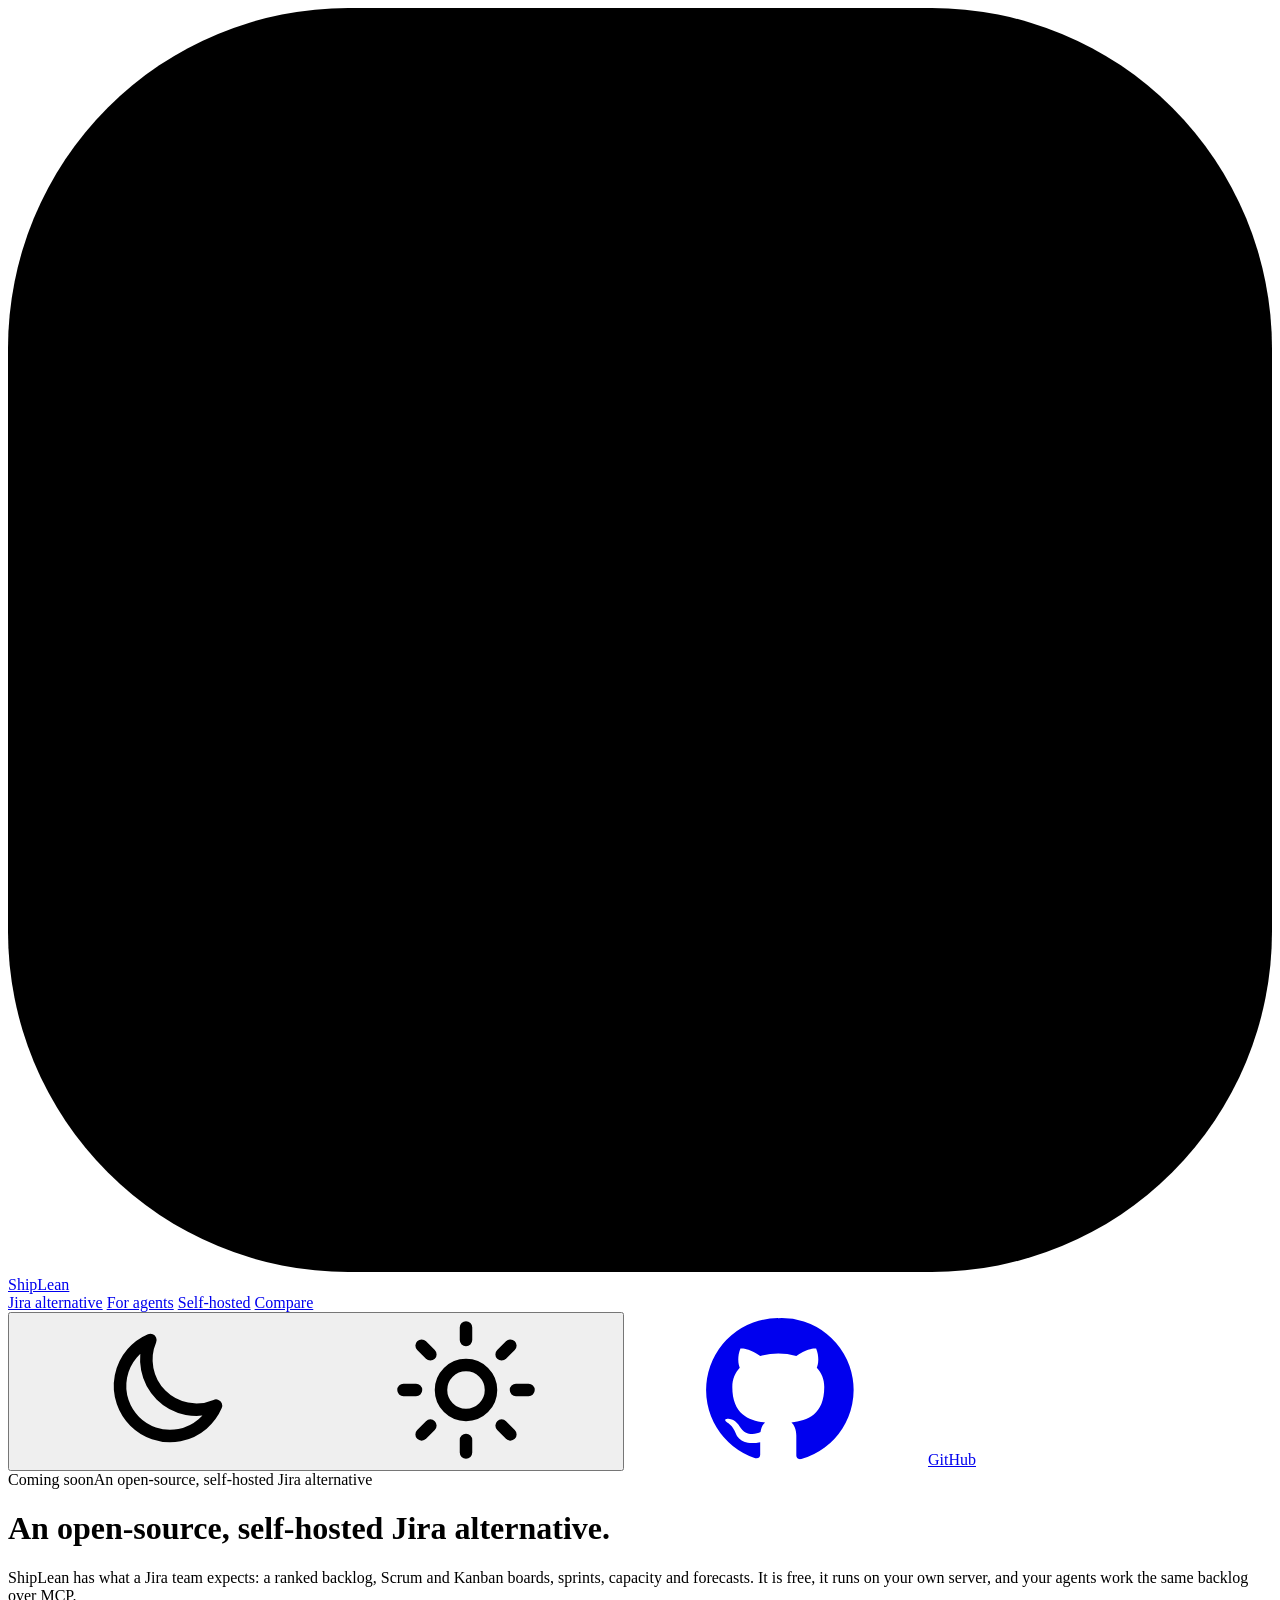
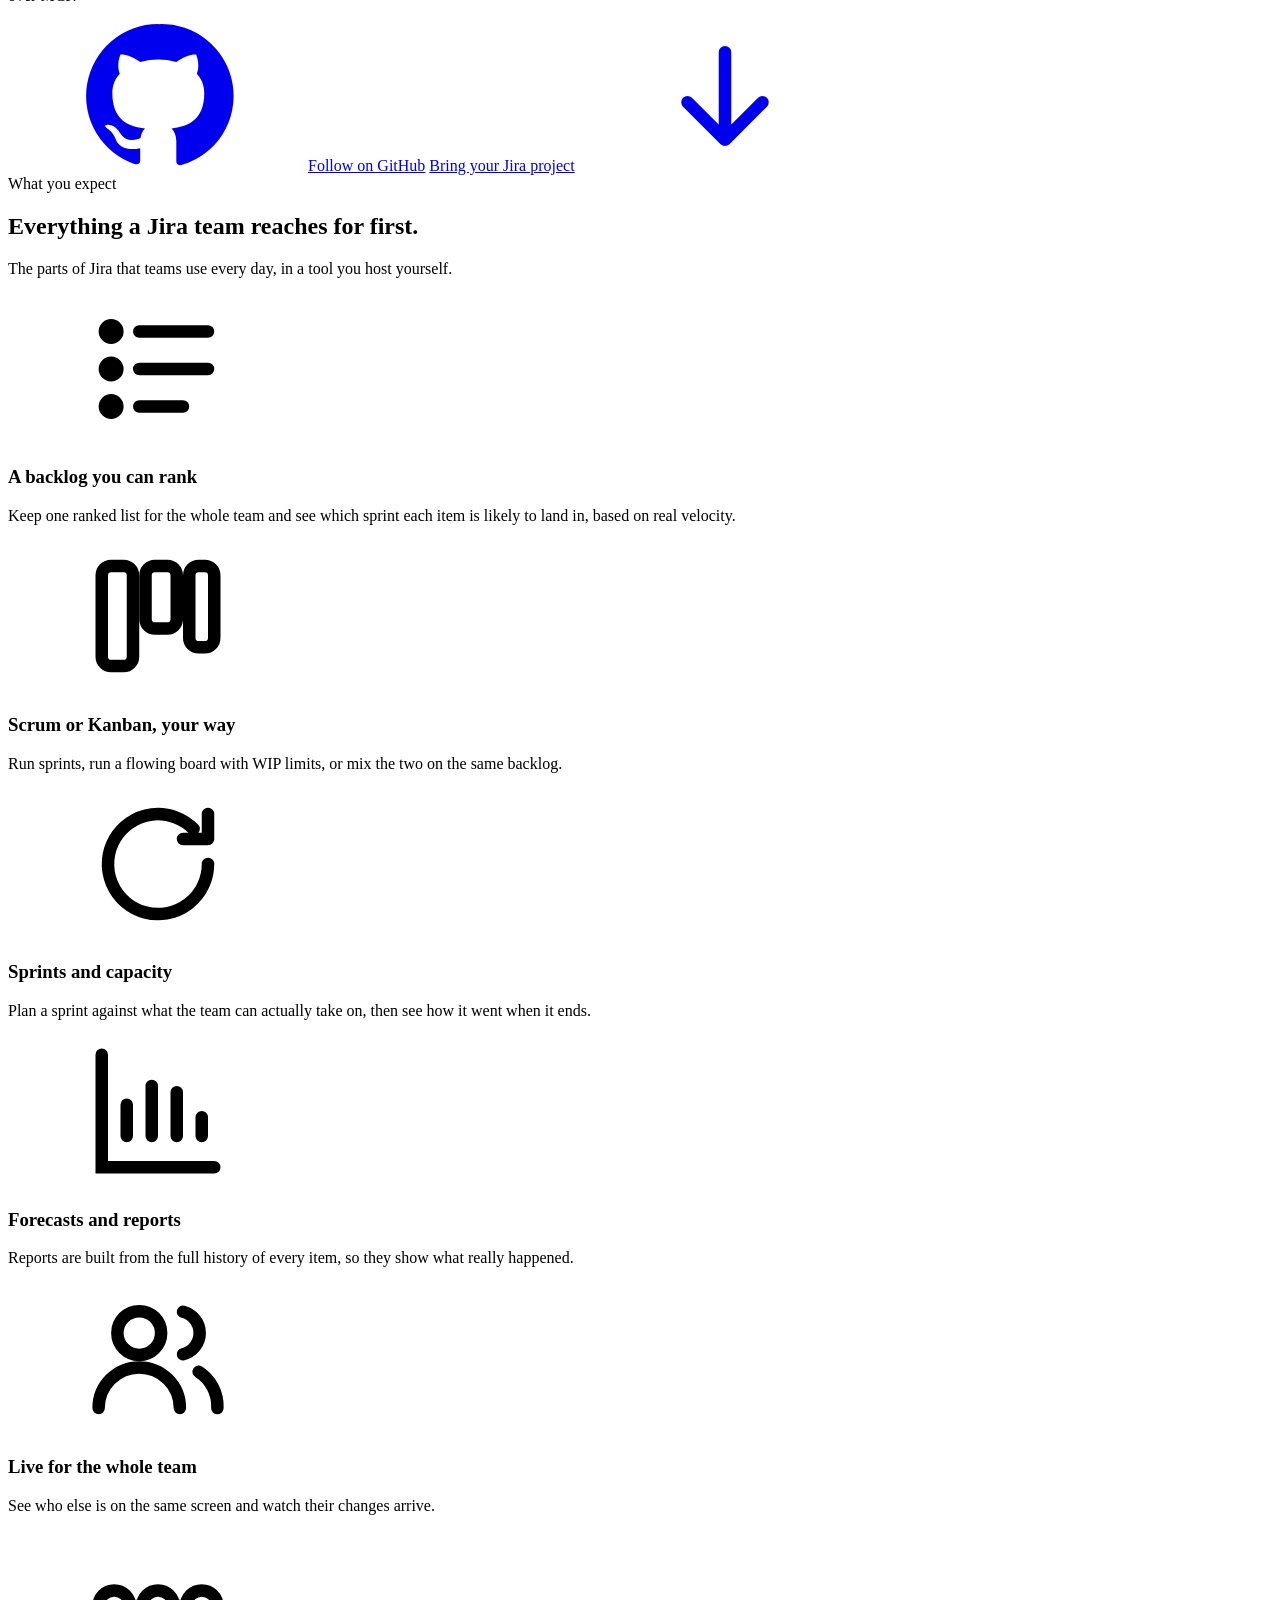
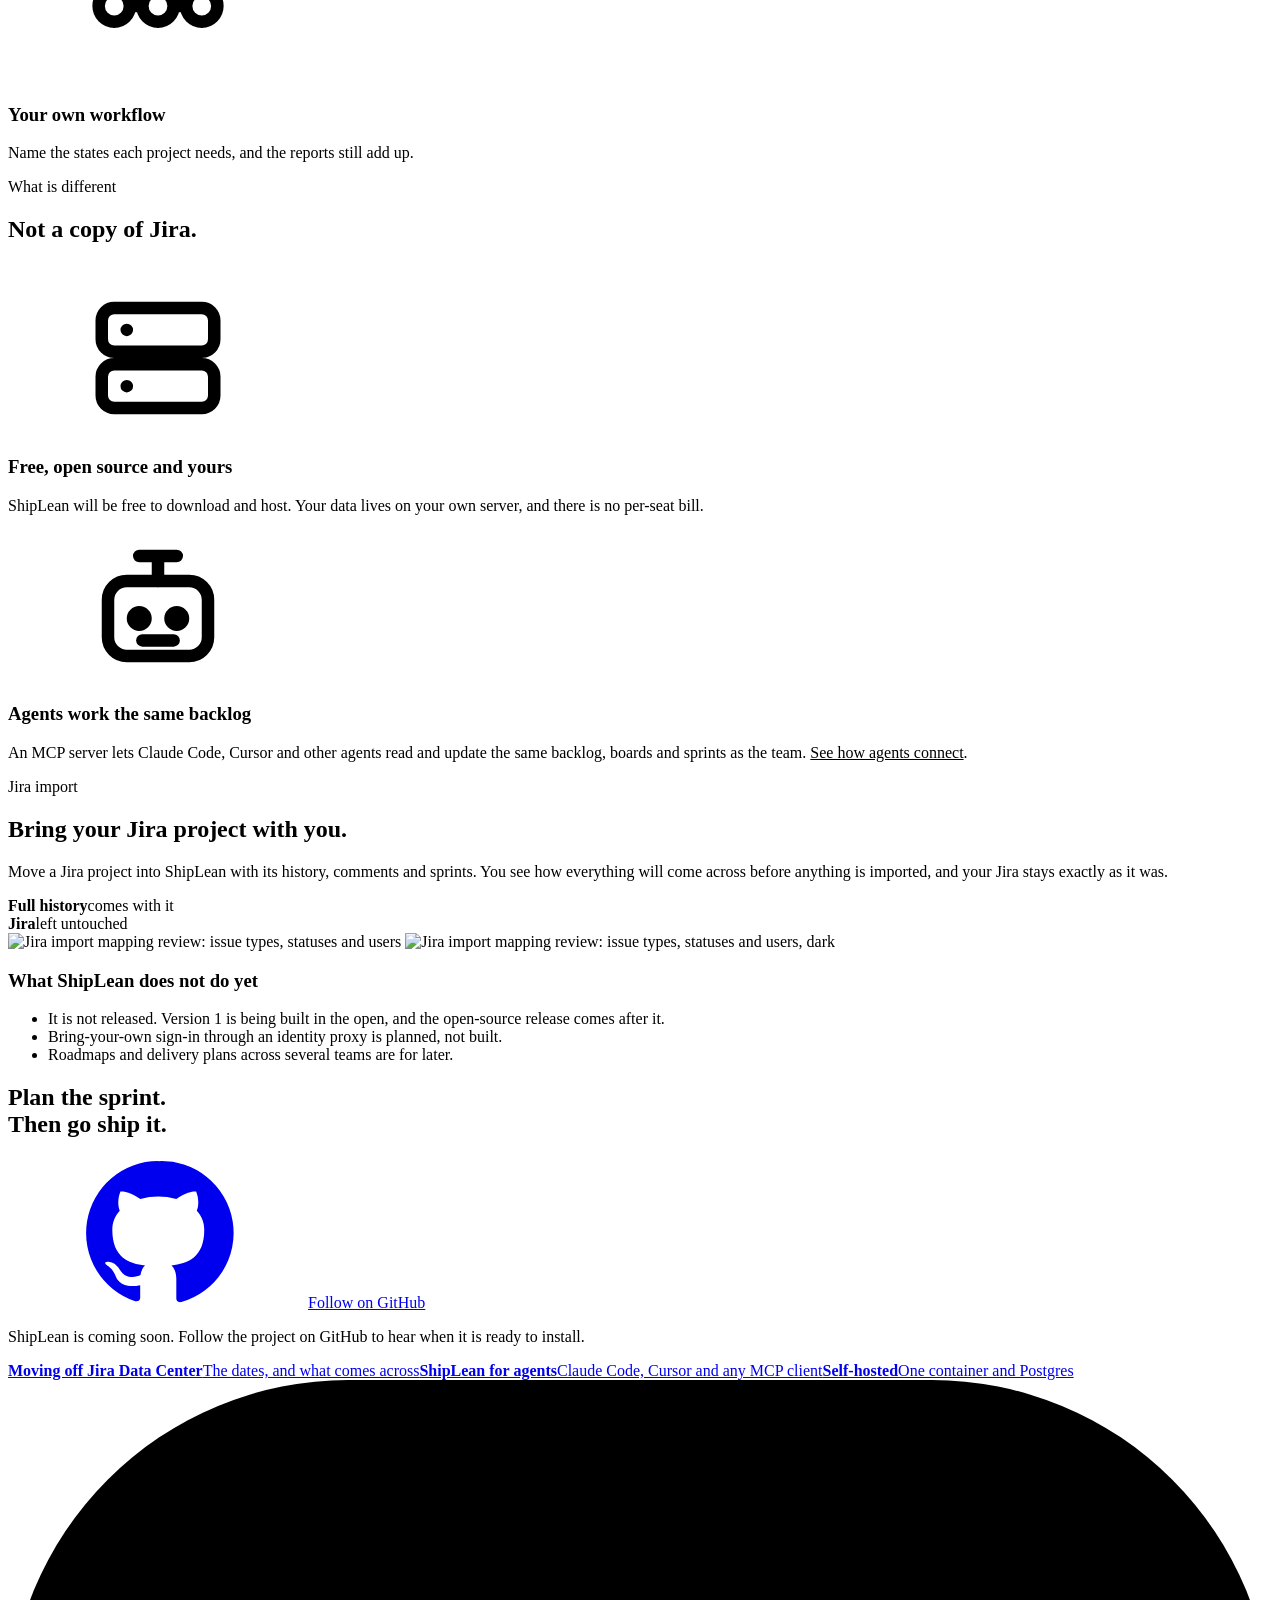
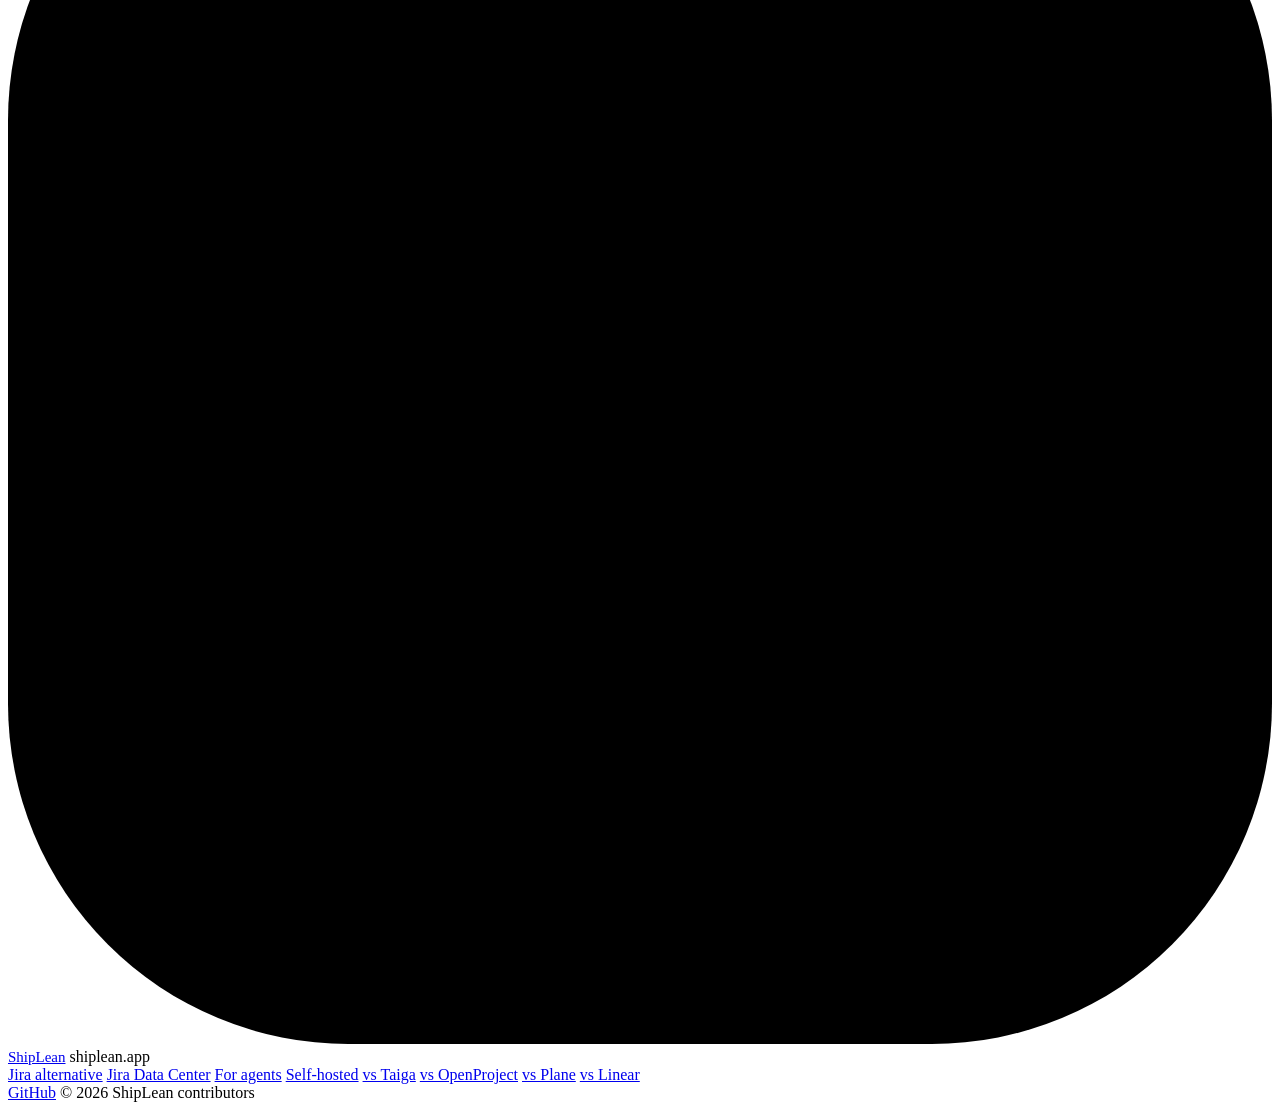
==== site/jira-alternative.html @ 5d706c93 "SEO updates Co-Authored-By: Claude Sonnet 5.5 <noreply@anthropic.com>" ====
<!doctype html>
<html lang="en">
<head>
<meta charset="utf-8">
<meta name="viewport" content="width=device-width, initial-scale=1">
<title>ShipLean · an open-source, self-hosted Jira alternative</title>
<meta name="description" content="ShipLean is a free, open-source, self-hosted Jira alternative: backlogs, Scrum and Kanban boards, sprints, capacity, forecasts and reports, with an MCP server so your agents work the same backlog. Imports your Jira project with its history.">
<meta name="theme-color" content="#e8eef7" media="(prefers-color-scheme: light)">
<meta name="theme-color" content="#171e2d" media="(prefers-color-scheme: dark)">
<link rel="canonical" href="https://shiplean.app/jira-alternative">
<link rel="icon" href="/favicon.svg" type="image/svg+xml">
<meta property="og:type" content="website">
<meta property="og:url" content="https://shiplean.app/jira-alternative">
<meta property="og:title" content="ShipLean · an open-source, self-hosted Jira alternative">
<meta property="og:description" content="ShipLean is a free, open-source, self-hosted Jira alternative: backlogs, Scrum and Kanban boards, sprints, capacity, forecasts and reports, with an MCP server so your agents work the same backlog. Imports your Jira project with its history.">
<meta property="og:image" content="https://shiplean.app/og-image.png">
<meta property="og:image:width" content="1200">
<meta property="og:image:height" content="630">
<meta name="twitter:card" content="summary_large_image">
<link rel="stylesheet" href="/tokens.css">
<link rel="stylesheet" href="/site.css">
<script type="application/ld+json">{"@context":"https://schema.org","@type":"BreadcrumbList","itemListElement":[{"@type":"ListItem","position":1,"name":"ShipLean","item":"https://shiplean.app/"},{"@type":"ListItem","position":2,"name":"Jira alternative","item":"https://shiplean.app/jira-alternative"}]}</script>
</head>
<body>
<!-- SVG icon sprite -->
<svg width="0" height="0" style="position:absolute" aria-hidden="true">
  <defs>
    <linearGradient id="mark-g" x1="0" y1="0" x2="1" y2="1"><stop offset="0" style="stop-color:var(--grad-a)"/><stop offset="1" style="stop-color:var(--grad-b)"/></linearGradient>
    <symbol id="i-mark" viewBox="0 0 26 26"><rect width="26" height="26" rx="7" fill="url(#mark-g)"/><g style="fill:var(--mark-fg)"><rect x="13.5" y="5.5" width="4.5" height="2.4" rx="1.2"/><rect x="11" y="9.3" width="7" height="2.4" rx="1.2"/><rect x="8.5" y="13.1" width="9.5" height="2.4" rx="1.2"/><path d="M5 17.6h16.5a1 1 0 0 1 .8 1.6l-1.6 2.1a2 2 0 0 1-1.6.8H7.4a2 2 0 0 1-1.6-.8l-1.6-2.1A1 1 0 0 1 5 17.6Z"/></g></symbol>
    <symbol id="i-gh" viewBox="0 0 24 24"><path fill="currentColor" d="M12 .5a11.5 11.5 0 0 0-3.64 22.41c.58.1.79-.25.79-.56v-2c-3.2.7-3.88-1.37-3.88-1.37-.53-1.33-1.28-1.69-1.28-1.69-1.05-.71.08-.7.08-.7 1.16.08 1.77 1.19 1.77 1.19 1.03 1.77 2.7 1.26 3.36.96.1-.75.4-1.26.73-1.55-2.55-.29-5.24-1.28-5.24-5.68 0-1.26.45-2.28 1.19-3.08-.12-.29-.52-1.46.11-3.05 0 0 .97-.31 3.17 1.18a11 11 0 0 1 5.77 0c2.2-1.49 3.17-1.18 3.17-1.18.63 1.59.23 2.76.11 3.05.74.8 1.19 1.82 1.19 3.08 0 4.41-2.69 5.38-5.25 5.67.41.36.78 1.06.78 2.14v3.17c0 .31.21.67.8.56A11.5 11.5 0 0 0 12 .5Z"/></symbol>
    <symbol id="i-arrow" viewBox="0 0 24 24"><path fill="none" stroke="currentColor" stroke-width="2" stroke-linecap="round" stroke-linejoin="round" d="M12 5v14m-6-6 6 6 6-6"/></symbol>
    <symbol id="i-right" viewBox="0 0 24 24"><path fill="none" stroke="currentColor" stroke-width="2" stroke-linecap="round" stroke-linejoin="round" d="M5 12h14m-6-6 6 6-6 6"/></symbol>
    <symbol id="i-check" viewBox="0 0 24 24"><path fill="none" stroke="currentColor" stroke-width="2.4" stroke-linecap="round" stroke-linejoin="round" d="m5 12.5 4.5 4.5L19 7.5"/></symbol>
    <symbol id="i-lock" viewBox="0 0 24 24"><g fill="none" stroke="currentColor" stroke-width="2"><rect x="5" y="11" width="14" height="10" rx="2"/><path d="M8 11V8a4 4 0 0 1 8 0v3"/></g></symbol>
    <symbol id="i-sun" viewBox="0 0 24 24"><g fill="none" stroke="currentColor" stroke-width="2" stroke-linecap="round"><circle cx="12" cy="12" r="4"/><path d="M12 2v2m0 16v2M4.9 4.9l1.4 1.4m11.4 11.4 1.4 1.4M2 12h2m16 0h2M4.9 19.1l1.4-1.4M17.7 6.3l1.4-1.4"/></g></symbol>
    <symbol id="i-moon" viewBox="0 0 24 24"><path fill="none" stroke="currentColor" stroke-width="2" stroke-linejoin="round" d="M20 14.5A8 8 0 0 1 9.5 4a8 8 0 1 0 10.5 10.5Z"/></symbol>
    <symbol id="i-board" viewBox="0 0 24 24"><g fill="none" stroke="currentColor" stroke-width="2" stroke-linejoin="round"><rect x="3" y="4" width="5" height="16" rx="1.5"/><rect x="10" y="4" width="5" height="10" rx="1.5"/><rect x="17" y="4" width="4" height="13" rx="1.5"/></g></symbol>
    <symbol id="i-list" viewBox="0 0 24 24"><g fill="none" stroke="currentColor" stroke-width="2" stroke-linecap="round"><path d="M9 6h11M9 12h11M9 18h7"/><circle cx="4.5" cy="6" r="1" fill="currentColor"/><circle cx="4.5" cy="12" r="1" fill="currentColor"/><circle cx="4.5" cy="18" r="1" fill="currentColor"/></g></symbol>
    <symbol id="i-sprint" viewBox="0 0 24 24"><g fill="none" stroke="currentColor" stroke-width="2" stroke-linecap="round" stroke-linejoin="round"><path d="M20 12a8 8 0 1 1-2.3-5.6"/><path d="M20 4v4h-4"/></g></symbol>
    <symbol id="i-people" viewBox="0 0 24 24"><g fill="none" stroke="currentColor" stroke-width="2" stroke-linecap="round"><circle cx="9" cy="8" r="3.5"/><path d="M2.5 20a6.5 6.5 0 0 1 13 0"/><path d="M16 4.6a3.5 3.5 0 0 1 0 6.8M18.5 14.2A6.5 6.5 0 0 1 21.5 20"/></g></symbol>
    <symbol id="i-chart" viewBox="0 0 24 24"><g fill="none" stroke="currentColor" stroke-width="2" stroke-linecap="round"><path d="M3 3v18h18"/><path d="M7 16v-5M11 16V8M15 16v-7M19 16v-3"/></g></symbol>
    <symbol id="i-flag" viewBox="0 0 24 24"><g fill="none" stroke="currentColor" stroke-width="2" stroke-linejoin="round" stroke-linecap="round"><path d="M5 21V4"/><path d="M5 4h11l-2 4 2 4H5"/></g></symbol>
    <symbol id="i-gear" viewBox="0 0 24 24"><g fill="none" stroke="currentColor" stroke-width="2"><circle cx="12" cy="12" r="3"/><path d="M12 2v3m0 14v3M4.2 4.2l2.1 2.1m11.4 11.4 2.1 2.1M2 12h3m14 0h3M4.2 19.8l2.1-2.1M17.7 6.3l2.1-2.1"/></g></symbol>
    <symbol id="i-server" viewBox="0 0 24 24"><g fill="none" stroke="currentColor" stroke-width="2"><rect x="3" y="4" width="18" height="7" rx="2"/><rect x="3" y="13" width="18" height="7" rx="2"/><path stroke-linecap="round" d="M7 7.5h.01M7 16.5h.01"/></g></symbol>
    <symbol id="i-import" viewBox="0 0 24 24"><g fill="none" stroke="currentColor" stroke-width="2" stroke-linecap="round" stroke-linejoin="round"><path d="M12 3v12m-5-5 5 5 5-5"/><path d="M4 17v2a2 2 0 0 0 2 2h12a2 2 0 0 0 2-2v-2"/></g></symbol>
    <symbol id="i-bolt" viewBox="0 0 24 24"><path fill="none" stroke="currentColor" stroke-width="2" stroke-linejoin="round" d="M13 2 4 14h7l-1 8 9-12h-7l1-8Z"/></symbol>
    <symbol id="i-states" viewBox="0 0 24 24"><g fill="none" stroke="currentColor" stroke-width="2"><circle cx="5" cy="12" r="2.5"/><circle cx="12" cy="12" r="2.5"/><circle cx="19" cy="12" r="2.5"/><path d="M7.5 12h2M14.5 12h2"/></g></symbol>
    <symbol id="i-agent" viewBox="0 0 24 24"><g fill="none" stroke="currentColor" stroke-width="2" stroke-linecap="round" stroke-linejoin="round"><rect x="4" y="8" width="16" height="12" rx="3"/><path d="M12 8V4m-3 0h6"/><circle cx="9" cy="14" r="1" fill="currentColor"/><circle cx="15" cy="14" r="1" fill="currentColor"/><path d="M9.5 17.5h5"/></g></symbol>
    <symbol id="i-plug" viewBox="0 0 24 24"><g fill="none" stroke="currentColor" stroke-width="2" stroke-linecap="round" stroke-linejoin="round"><path d="M9 3v5m6-5v5"/><path d="M6 8h12v3a6 6 0 0 1-12 0V8Z"/><path d="M12 17v4"/></g></symbol>
    <symbol id="i-shield" viewBox="0 0 24 24"><g fill="none" stroke="currentColor" stroke-width="2" stroke-linecap="round" stroke-linejoin="round"><path d="M12 3 4.5 6v5.5c0 4.6 3.2 8 7.5 9.5 4.3-1.5 7.5-4.9 7.5-9.5V6L12 3Z"/><path d="m9 12 2 2 4-4"/></g></symbol>
    <symbol id="i-layers" viewBox="0 0 24 24"><g fill="none" stroke="currentColor" stroke-width="2" stroke-linecap="round" stroke-linejoin="round"><path d="m12 3 9 5-9 5-9-5 9-5Z"/><path d="m3 13 9 5 9-5"/></g></symbol>
    <symbol id="i-book" viewBox="0 0 24 24"><g fill="none" stroke="currentColor" stroke-width="2" stroke-linecap="round" stroke-linejoin="round"><path d="M4 5a2 2 0 0 1 2-2h13v16H6a2 2 0 0 0-2 2V5Z"/><path d="M4 19a2 2 0 0 1 2-2h13"/><path d="M9 7h6"/></g></symbol>
    <symbol id="i-merge" viewBox="0 0 24 24"><g fill="none" stroke="currentColor" stroke-width="2" stroke-linecap="round" stroke-linejoin="round"><circle cx="6" cy="5" r="2"/><circle cx="6" cy="19" r="2"/><circle cx="18" cy="12" r="2"/><path d="M6 7v10"/><path d="M6 7c0 5 10 5 10 5"/></g></symbol>
  </defs>
</svg>
<header class="nav">
  <div class="wrap">
    <a class="brand" href="/"><svg class="mark" viewBox="0 0 26 26" aria-hidden="true"><use href="#i-mark"/></svg>ShipLean</a>
    <nav class="nav-links">
      <a href="/jira-alternative">Jira alternative</a>
      <a href="/mcp">For agents</a>
      <a href="/self-hosted">Self-hosted</a>
      <a href="/vs/plane">Compare</a>
    </nav>
    <div class="nav-spacer"></div>
    <button class="icon-btn" id="themeBtn" type="button" aria-label="Switch light or dark theme">
      <svg class="only-light"><use href="#i-moon"/></svg><svg class="only-dark"><use href="#i-sun"/></svg>
    </button>
    <a class="btn btn-ghost btn-sm" href="https://github.com/shiplean"><svg><use href="#i-gh"/></svg><span>GitHub</span></a>
  </div>
</header>
<main>
  <div class="hero page">
    <div class="wrap">
      <span class="pill"><span class="tag">Coming soon</span><span class="dot" aria-hidden="true"></span>An open-source, self-hosted Jira alternative</span>
      <h1>An open-source, self-hosted <span class="grad">Jira alternative.</span></h1>
      <p class="lede">ShipLean has what a Jira team expects: a ranked backlog, Scrum and Kanban boards, sprints, capacity and forecasts. It is free, it runs on your own server, and your agents work the same backlog over MCP.</p>
      <div class="cta-row">
        <a class="btn btn-primary" href="https://github.com/shiplean"><svg><use href="#i-gh"/></svg>Follow on GitHub</a>
        <a class="btn btn-ghost" href="#import">Bring your Jira project<svg><use href="#i-arrow"/></svg></a>
      </div>
    </div>
  </div>
  <section class="">
    <div class="wrap">
      <div class="sec-head center"><div class="eyebrow">What you expect</div><h2>Everything a Jira team reaches for first.</h2><p>The parts of Jira that teams use every day, in a tool you host yourself.</p></div>
      <div class="pillars">
        <div class="card"><div class="ic"><svg><use href="#i-list"/></svg></div><h3>A backlog you can rank</h3><p>Keep one ranked list for the whole team and see which sprint each item is likely to land in, based on real velocity.</p></div>
        <div class="card"><div class="ic"><svg><use href="#i-board"/></svg></div><h3>Scrum or Kanban, your way</h3><p>Run sprints, run a flowing board with WIP limits, or mix the two on the same backlog.</p></div>
        <div class="card"><div class="ic"><svg><use href="#i-sprint"/></svg></div><h3>Sprints and capacity</h3><p>Plan a sprint against what the team can actually take on, then see how it went when it ends.</p></div>
        <div class="card"><div class="ic"><svg><use href="#i-chart"/></svg></div><h3>Forecasts and reports</h3><p>Reports are built from the full history of every item, so they show what really happened.</p></div>
        <div class="card"><div class="ic"><svg><use href="#i-people"/></svg></div><h3>Live for the whole team</h3><p>See who else is on the same screen and watch their changes arrive.</p></div>
        <div class="card"><div class="ic"><svg><use href="#i-states"/></svg></div><h3>Your own workflow</h3><p>Name the states each project needs, and the reports still add up.</p></div>
      </div>
    </div>
  </section>
  <section class="tight">
    <div class="wrap">
      <div class="sec-head center"><div class="eyebrow">What is different</div><h2>Not a copy of Jira.</h2></div>
      <div class="pillars two" style="margin-top:40px">
        <div class="card"><div class="ic"><svg><use href="#i-server"/></svg></div><h3>Free, open source and yours</h3><p>ShipLean will be free to download and host. Your data lives on your own server, and there is no per-seat bill.</p></div>
        <div class="card"><div class="ic"><svg><use href="#i-agent"/></svg></div><h3>Agents work the same backlog</h3><p>An MCP server lets Claude Code, Cursor and other agents read and update the same backlog, boards and sprints as the team. <a href="/mcp" style="color:var(--color-accent)">See how agents connect</a>.</p></div>
      </div>
    </div>
  </section>
  <section id="import" class="tight">
    <div class="wrap">
      <div class="spot top-gap">
        <div class="copy">
          <div class="eyebrow">Jira import</div>
          <h2>Bring your Jira project with you.</h2>
          <p>Move a Jira project into ShipLean with its history, comments and sprints. You see how everything will come across before anything is imported, and your Jira stays exactly as it was.</p>
          <div class="stat-row">
            <div class="stat"><b>Full history</b><span>comes with it</span></div>
            <div class="stat"><b>Jira</b><span>left untouched</span></div>
          </div>
        </div>
        <div class="frame crop crop jira">
          <img class="only-light" src="/shots/import-light.webp" alt="Jira import mapping review: issue types, statuses and users" loading="lazy" width="2000" height="1250">
          <img class="only-dark" src="/shots/import-dark.webp" alt="Jira import mapping review: issue types, statuses and users, dark" loading="lazy" width="2000" height="1250">
        </div>
      </div>
    </div>
  </section>
  <section class="tight">
    <div class="wrap">
      
      <div class="notyet">
        <h3>What ShipLean does not do yet</h3>
        <ul>
          <li>It is not released. Version 1 is being built in the open, and the open-source release comes after it.</li>
          <li>Bring-your-own sign-in through an identity proxy is planned, not built.</li>
          <li>Roadmaps and delivery plans across several teams are for later.</li>
        </ul>
      </div>
    </div>
  </section>
  <section class="tight">
    <div class="wrap">
      <div class="closing" style="padding-top:0">
        <h2>Plan the sprint.<br><span class="grad">Then go ship it.</span></h2>
        <div class="cta-row"><a class="btn btn-primary" href="https://github.com/shiplean"><svg><use href="#i-gh"/></svg>Follow on GitHub</a></div>
        <p class="muted" style="margin-top:16px">ShipLean is coming soon. Follow the project on GitHub to hear when it is ready to install.</p>
      </div>
      <div class="more"><a href="/jira-data-center"><b>Moving off Jira Data Center</b><span>The dates, and what comes across</span></a><a href="/mcp"><b>ShipLean for agents</b><span>Claude Code, Cursor and any MCP client</span></a><a href="/self-hosted"><b>Self-hosted</b><span>One container and Postgres</span></a></div>
    </div>
  </section>
</main>
<footer>
  <div class="wrap">
    <a class="brand" href="/" style="font-size:15px"><svg class="mark mark-sm" viewBox="0 0 26 26" aria-hidden="true"><use href="#i-mark"/></svg>ShipLean</a>
    <span>shiplean.app</span>
    <div class="foot-links">
      <a href="/jira-alternative">Jira alternative</a>
      <a href="/jira-data-center">Jira Data Center</a>
      <a href="/mcp">For agents</a>
      <a href="/self-hosted">Self-hosted</a>
      <a href="/vs/taiga">vs Taiga</a>
      <a href="/vs/openproject">vs OpenProject</a>
      <a href="/vs/plane">vs Plane</a>
      <a href="/vs/linear">vs Linear</a>
    </div>
    <div class="nav-spacer"></div>
    <a href="https://github.com/shiplean">GitHub</a>
    <span>© 2026 ShipLean contributors</span>
  </div>
</footer>
<script>
  (() => {
    const root = document.documentElement;
    try { const t = localStorage.getItem('shiplean-theme'); if (t) root.dataset.theme = t; } catch {}
    document.getElementById('themeBtn').addEventListener('click', () => {
      const dark = root.dataset.theme ? root.dataset.theme === 'dark' : matchMedia('(prefers-color-scheme: dark)').matches;
      root.dataset.theme = dark ? 'light' : 'dark';
      try { localStorage.setItem('shiplean-theme', root.dataset.theme); } catch {}
    });
  })();
</script>
</body>
</html>
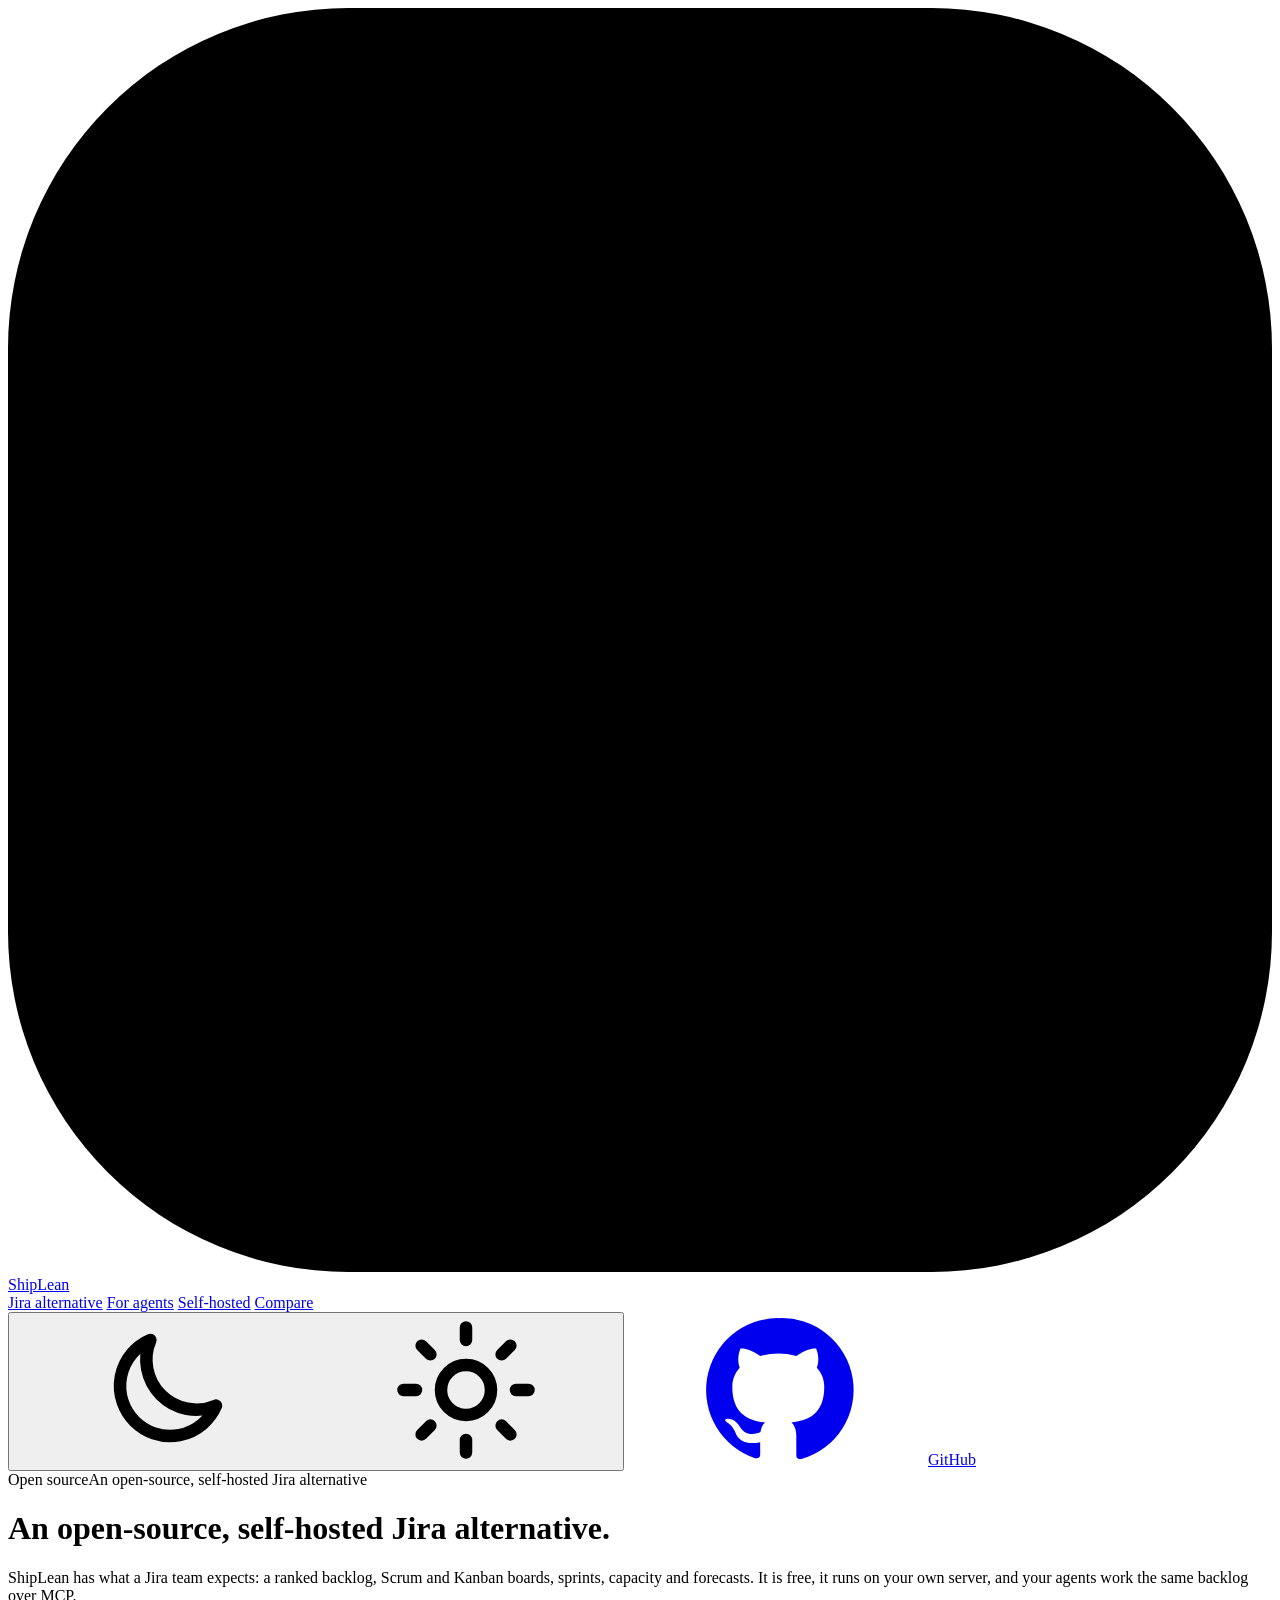
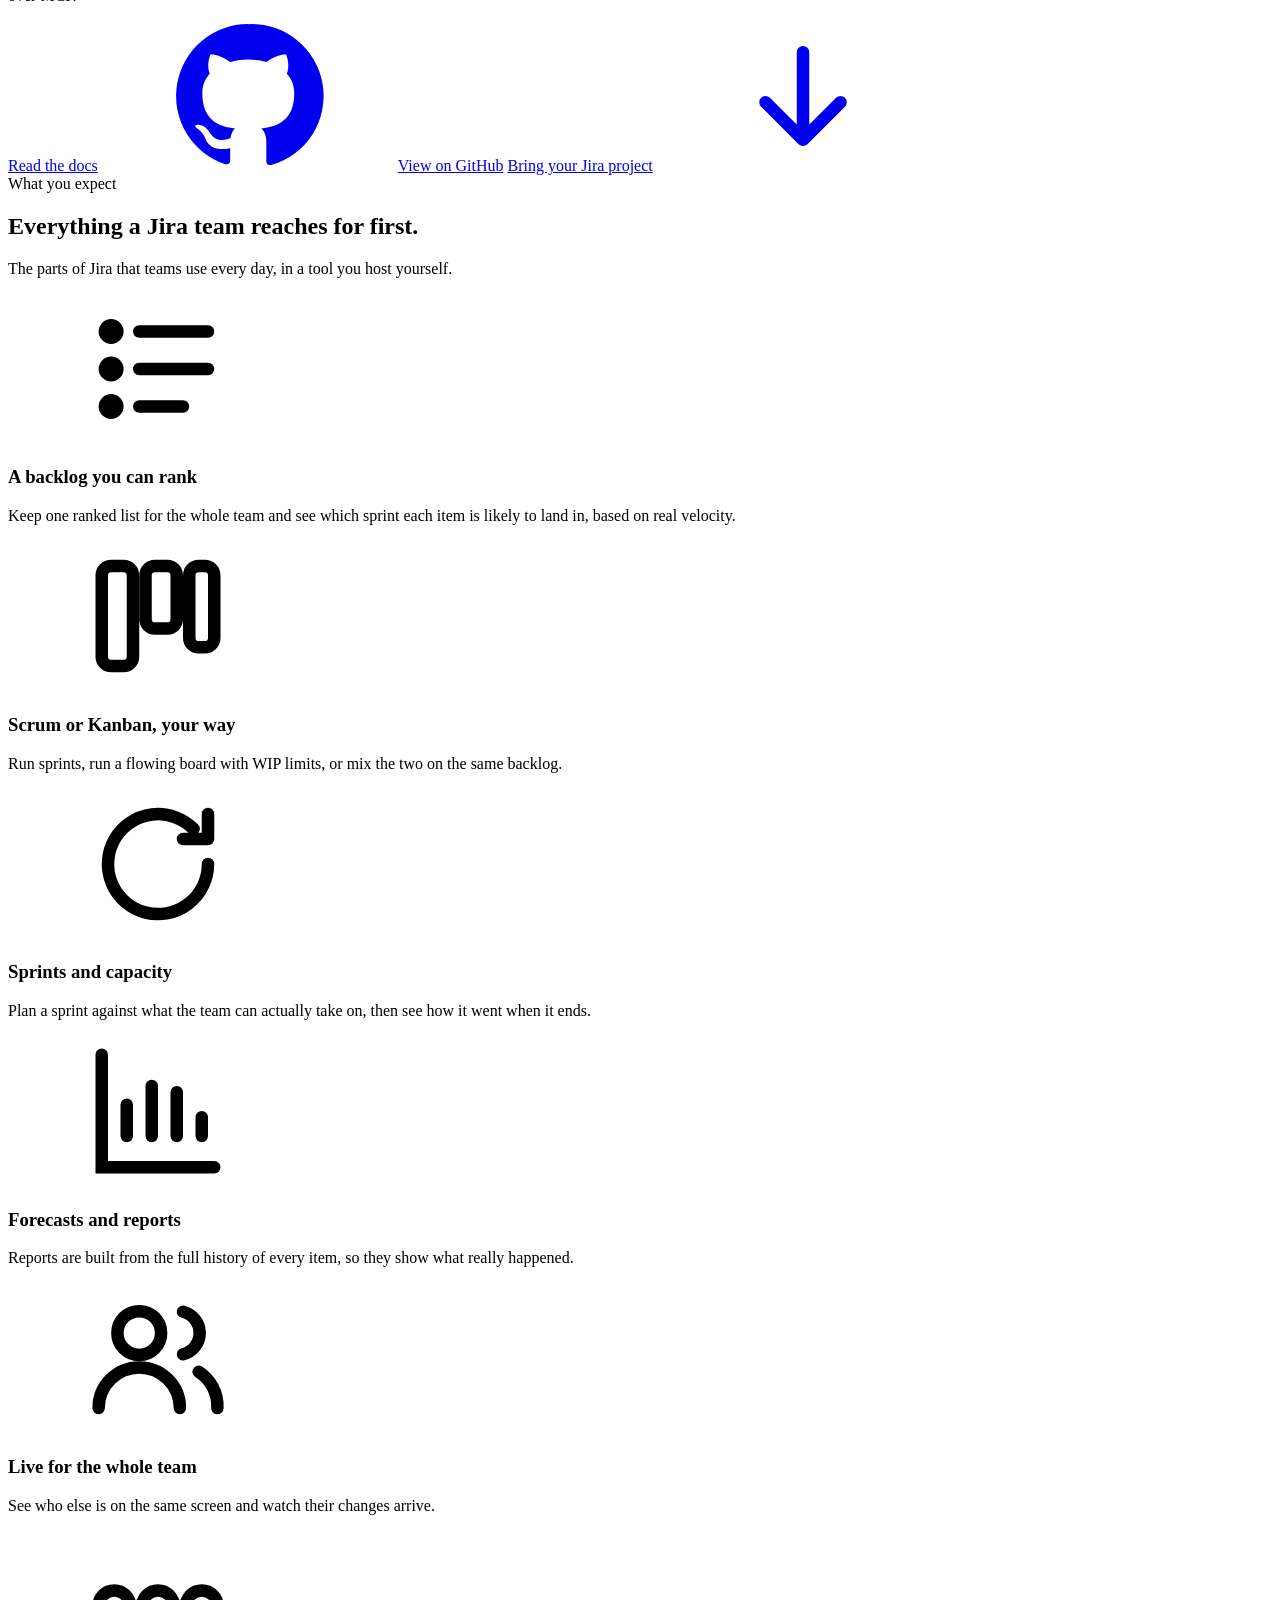
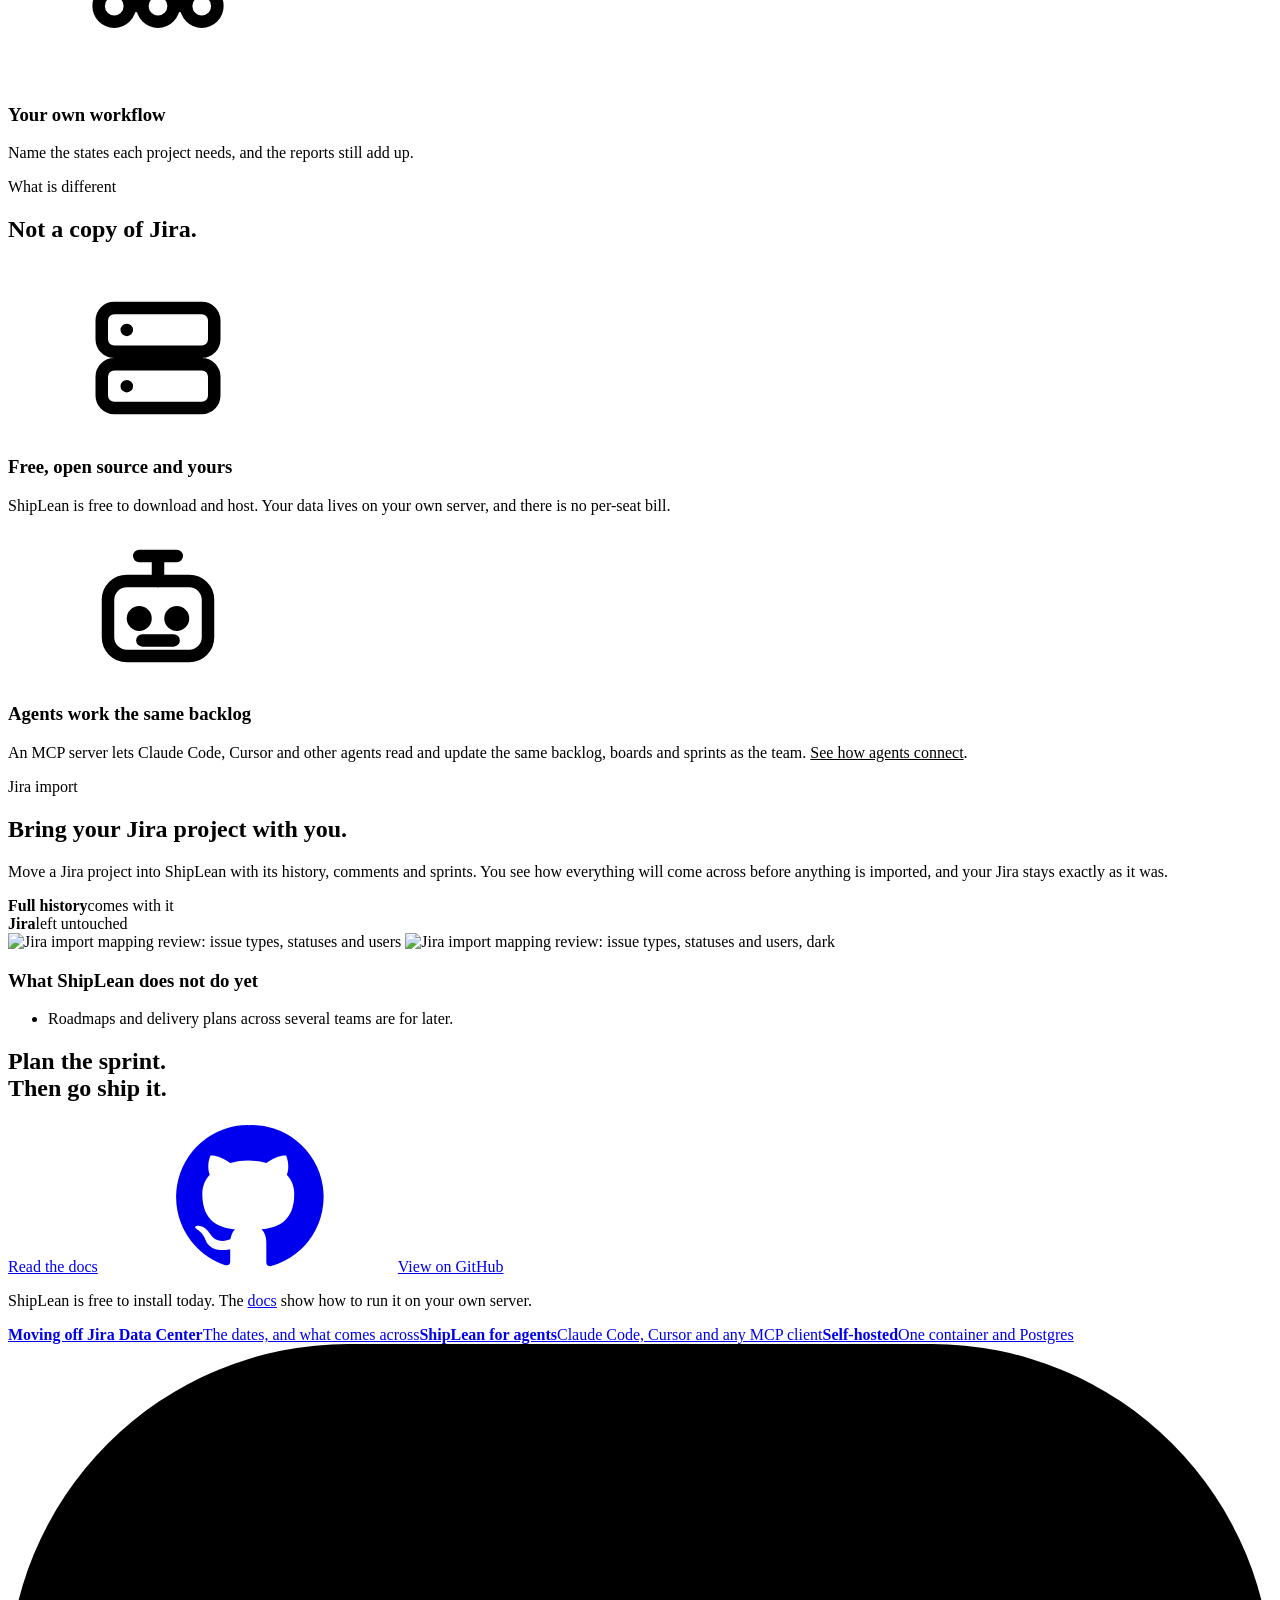
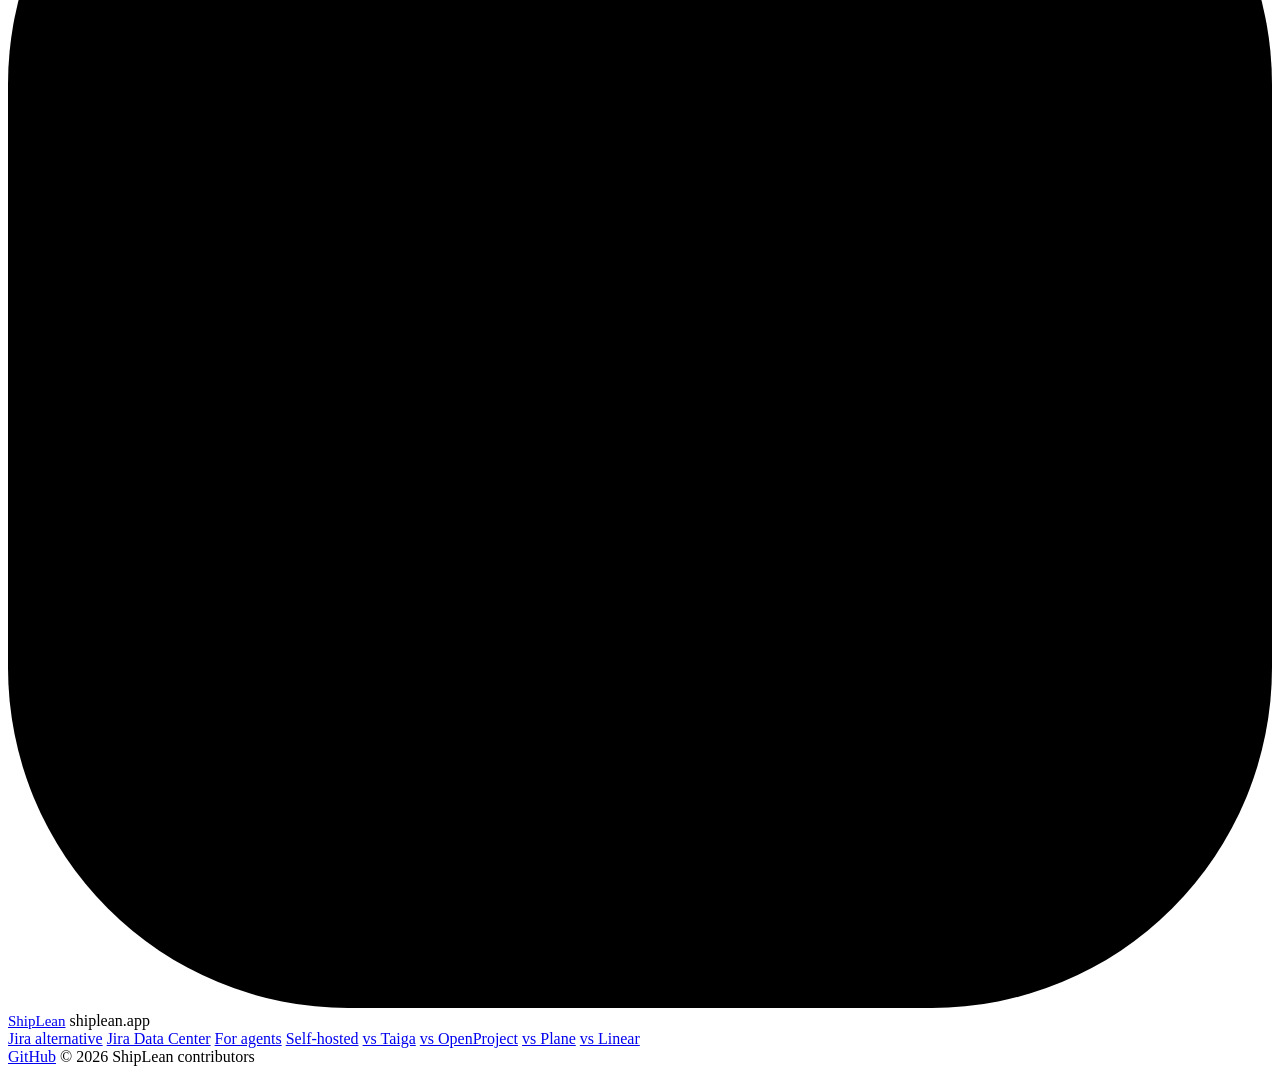
==== commit 341718eb: "Site: mark the open-source release done, roadmap on Next ShipLean is released, so the roadmap shows " ====
--- a/site/jira-alternative.html
+++ b/site/jira-alternative.html
@@ -72,11 +72,11 @@
 <main>
   <div class="hero page">
     <div class="wrap">
-      <span class="pill"><span class="tag">Coming soon</span><span class="dot" aria-hidden="true"></span>An open-source, self-hosted Jira alternative</span>
+      <span class="pill"><span class="tag">Open source</span><span class="dot" aria-hidden="true"></span>An open-source, self-hosted Jira alternative</span>
       <h1>An open-source, self-hosted <span class="grad">Jira alternative.</span></h1>
       <p class="lede">ShipLean has what a Jira team expects: a ranked backlog, Scrum and Kanban boards, sprints, capacity and forecasts. It is free, it runs on your own server, and your agents work the same backlog over MCP.</p>
       <div class="cta-row">
-        <a class="btn btn-primary" href="https://github.com/shiplean"><svg><use href="#i-gh"/></svg>Follow on GitHub</a>
+        <a class="btn btn-primary" href="https://docs.shiplean.app">Read the docs</a><a class="btn btn-ghost" href="https://github.com/ShipLean/ShipLean"><svg><use href="#i-gh"/></svg>View on GitHub</a>
         <a class="btn btn-ghost" href="#import">Bring your Jira project<svg><use href="#i-arrow"/></svg></a>
       </div>
     </div>
@@ -98,7 +98,7 @@
     <div class="wrap">
       <div class="sec-head center"><div class="eyebrow">What is different</div><h2>Not a copy of Jira.</h2></div>
       <div class="pillars two" style="margin-top:40px">
-        <div class="card"><div class="ic"><svg><use href="#i-server"/></svg></div><h3>Free, open source and yours</h3><p>ShipLean will be free to download and host. Your data lives on your own server, and there is no per-seat bill.</p></div>
+        <div class="card"><div class="ic"><svg><use href="#i-server"/></svg></div><h3>Free, open source and yours</h3><p>ShipLean is free to download and host. Your data lives on your own server, and there is no per-seat bill.</p></div>
         <div class="card"><div class="ic"><svg><use href="#i-agent"/></svg></div><h3>Agents work the same backlog</h3><p>An MCP server lets Claude Code, Cursor and other agents read and update the same backlog, boards and sprints as the team. <a href="/mcp" style="color:var(--color-accent)">See how agents connect</a>.</p></div>
       </div>
     </div>
@@ -128,8 +128,6 @@
       <div class="notyet">
         <h3>What ShipLean does not do yet</h3>
         <ul>
-          <li>It is not released. Version 1 is being built in the open, and the open-source release comes after it.</li>
-          <li>Bring-your-own sign-in through an identity proxy is planned, not built.</li>
           <li>Roadmaps and delivery plans across several teams are for later.</li>
         </ul>
       </div>
@@ -139,8 +137,8 @@
     <div class="wrap">
       <div class="closing" style="padding-top:0">
         <h2>Plan the sprint.<br><span class="grad">Then go ship it.</span></h2>
-        <div class="cta-row"><a class="btn btn-primary" href="https://github.com/shiplean"><svg><use href="#i-gh"/></svg>Follow on GitHub</a></div>
-        <p class="muted" style="margin-top:16px">ShipLean is coming soon. Follow the project on GitHub to hear when it is ready to install.</p>
+        <div class="cta-row"><a class="btn btn-primary" href="https://docs.shiplean.app">Read the docs</a><a class="btn btn-ghost" href="https://github.com/ShipLean/ShipLean"><svg><use href="#i-gh"/></svg>View on GitHub</a></div>
+        <p class="muted" style="margin-top:16px">ShipLean is free to install today. The <a href="https://docs.shiplean.app">docs</a> show how to run it on your own server.</p>
       </div>
       <div class="more"><a href="/jira-data-center"><b>Moving off Jira Data Center</b><span>The dates, and what comes across</span></a><a href="/mcp"><b>ShipLean for agents</b><span>Claude Code, Cursor and any MCP client</span></a><a href="/self-hosted"><b>Self-hosted</b><span>One container and Postgres</span></a></div>
     </div>
